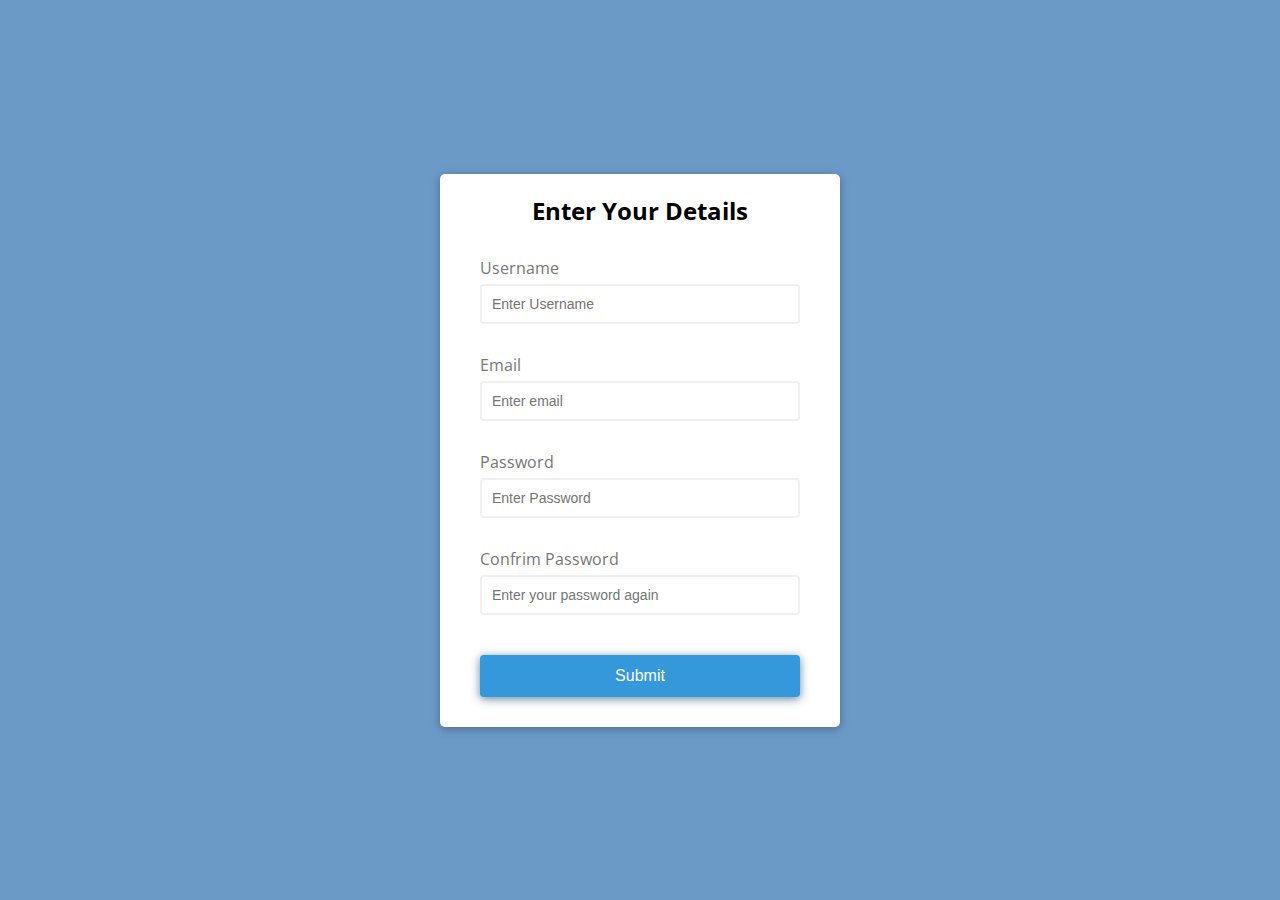
==== index.html @ 71c62692 "Changed name to index" ====
<!DOCTYPE html>
<html lang="en">

<head>
    <meta charset="UTF-8">
    <meta name="viewport" content="width=device-width, initial-scale=1.0">
    <title>Document</title>
    <link rel="stylesheet" href="styles.css">
</head>

<body>
    <div class="container">
        <h2>Enter Your Details</h2>
        <form id="form" class="form">
            <div class="form-control">
                <label for="username">Username</label>
                <input type="text" id='username' placeholder="Enter Username" />
                <small>Error message</small>
            </div>
            <div class="form-control">
                <label for="email">Email</label>
                <input type="text" id='email' placeholder="Enter email" />
                <small>Error message</small>
            </div>
            <div class="form-control">
                <label for="password">Password</label>
                <input type="password" id='password' placeholder="Enter Password" />
                <small>Error message</small>
            </div>
            <div class="form-control">
                <label for="password2">Confrim Password</label>
                <input type="password" id='password2' placeholder="Enter your password again" />
                <small>Error message</small>
            </div>
            <button type="submit">Submit</button>
        </form>
    </div>



    <script src="script.js">
    </script>
</body>

</html>
---- styles.css ----
@import url('https://fonts.googleapis.com/css?family=Open+Sans&display=swap');
:root {
    --success-color: #2ecc71;
    --error-color: #e74c3c;
}

* {
    box-sizing: border-box;
}

body {
    background-color: rgb(108, 154, 199);
    font-family: 'Open Sans', sans-serif;
    display: flex;
    align-items: center;
    justify-content: center;
    min-height: 100vh;
    margin: 0;
}

.container {
    background-color: #fff;
    border-radius: 5px;
    box-shadow: 0 2px 10px rgba(0, 0, 0, .3);
    width: 400px;
}

.form {
    padding: 30px 40px;
}

h2 {
    text-align: center;
    margin: 20px 0 0 0;
}

.form-control {
    margin-bottom: 10px;
    padding-bottom: 20px;
    position: relative;
}

.form-control label {
    color: #777;
    display: block;
    margin-bottom: 5px;
}

.form-control input {
    border: 2px solid #f0f0f0;
    border-radius: 4px;
    display: block;
    width: 100%;
    padding: 10px;
    font-size: 14px;
}

.form-control input:focus {
    outline: 0;
    border-color: #777;
}

.form-control.success input {
    border-color: var(--success-color);
}

.form-control.error input {
    border-color: var(--error-color);
}

.form-control small {
    color: var(--error-color);
    position: absolute;
    bottom: 0;
    left: 0;
    visibility: hidden;
}

.form-control.error small {
    visibility: visible;
}

.form button {
    cursor: pointer;
    background-color: #3498db;
    border-radius: 4px;
    border: 2px solid #3498db;
    color: #fff;
    display: block;
    font-size: 16px;
    margin-top: 20px;
    width: 100%;
    padding: 10px;
    box-shadow: 0 2px 10px rgba(4, 53, 85, 0.6);
}
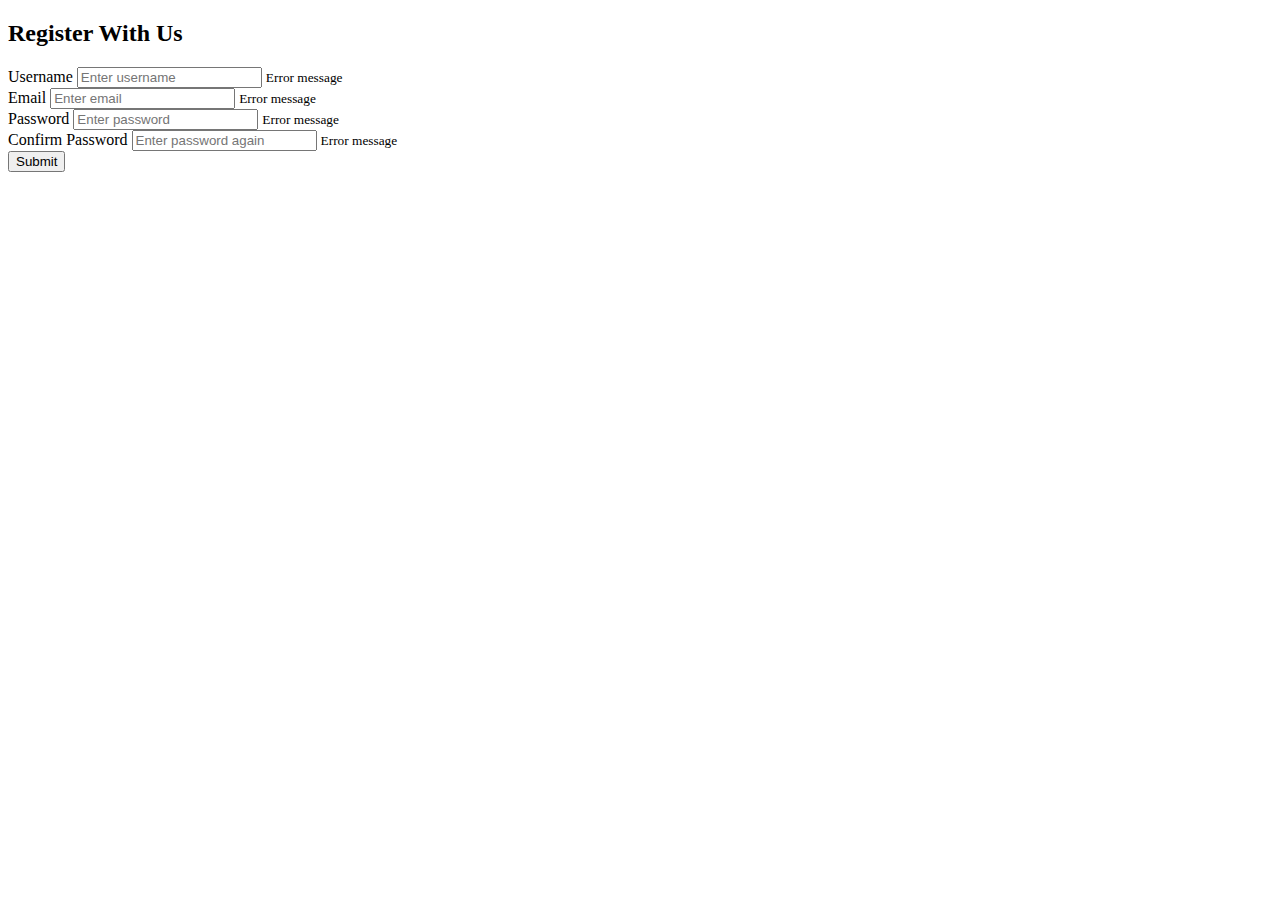
==== commit 7b878722: "Update index.html" ====
--- a/index.html
+++ b/index.html
@@ -1,45 +1,44 @@
 <!DOCTYPE html>
 <html lang="en">
-
-<head>
-    <meta charset="UTF-8">
-    <meta name="viewport" content="width=device-width, initial-scale=1.0">
-    <title>Document</title>
-    <link rel="stylesheet" href="styles.css">
-</head>
-
-<body>
+  <head>
+    <meta charset="UTF-8" />
+    <meta name="viewport" content="width=device-width, initial-scale=1.0" />
+    <meta http-equiv="X-UA-Compatible" content="ie=edge" />
+    <link rel="stylesheet" href="style.css" />
+    <title>Form Validator</title>
+  </head>
+  <body>
     <div class="container">
-        <h2>Enter Your Details</h2>
-        <form id="form" class="form">
-            <div class="form-control">
-                <label for="username">Username</label>
-                <input type="text" id='username' placeholder="Enter Username" />
-                <small>Error message</small>
-            </div>
-            <div class="form-control">
-                <label for="email">Email</label>
-                <input type="text" id='email' placeholder="Enter email" />
-                <small>Error message</small>
-            </div>
-            <div class="form-control">
-                <label for="password">Password</label>
-                <input type="password" id='password' placeholder="Enter Password" />
-                <small>Error message</small>
-            </div>
-            <div class="form-control">
-                <label for="password2">Confrim Password</label>
-                <input type="password" id='password2' placeholder="Enter your password again" />
-                <small>Error message</small>
-            </div>
-            <button type="submit">Submit</button>
-        </form>
+      <form id="form" class="form">
+        <h2>Register With Us</h2>
+        <div class="form-control">
+          <label for="username">Username</label>
+          <input type="text" id="username" placeholder="Enter username" />
+          <small>Error message</small>
+        </div>
+        <div class="form-control">
+          <label for="email">Email</label>
+          <input type="text" id="email" placeholder="Enter email" />
+          <small>Error message</small>
+        </div>
+        <div class="form-control">
+          <label for="password">Password</label>
+          <input type="password" id="password" placeholder="Enter password" />
+          <small>Error message</small>
+        </div>
+        <div class="form-control">
+          <label for="password2">Confirm Password</label>
+          <input
+            type="password"
+            id="password2"
+            placeholder="Enter password again"
+          />
+          <small>Error message</small>
+        </div>
+        <button type="submit">Submit</button>
+      </form>
     </div>
 
-
-
-    <script src="script.js">
-    </script>
-</body>
-
+    <script src="app.js"></script>
+  </body>
 </html>
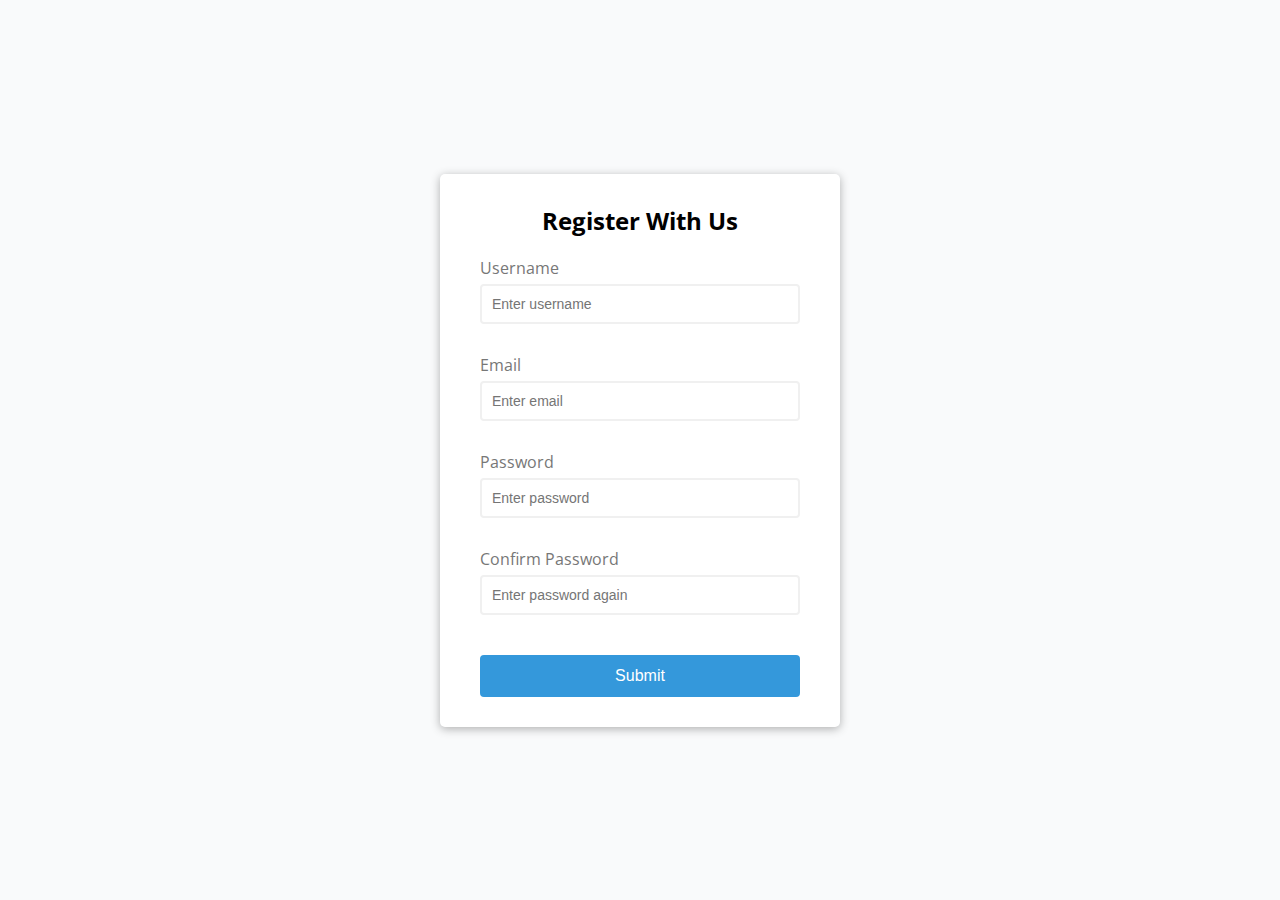
==== commit a04d08d4: "Update index.html" ====
--- a/index.html
+++ b/index.html
@@ -4,7 +4,7 @@
     <meta charset="UTF-8" />
     <meta name="viewport" content="width=device-width, initial-scale=1.0" />
     <meta http-equiv="X-UA-Compatible" content="ie=edge" />
-    <link rel="stylesheet" href="style.css" />
+    <link rel="stylesheet" href="styles.css" />
     <title>Form Validator</title>
   </head>
   <body>
--- a/styles.css
+++ b/styles.css
@@ -0,0 +1,95 @@
+@import url('https://fonts.googleapis.com/css?family=Open+Sans&display=swap');
+
+:root {
+  --success-color: #2ecc71;
+  --error-color: #e74c3c;
+}
+
+* {
+  box-sizing: border-box;
+}
+
+body {
+  background-color: #f9fafb;
+  font-family: 'Open Sans', sans-serif;
+  display: flex;
+  align-items: center;
+  justify-content: center;
+  min-height: 100vh;
+  margin: 0;
+}
+
+.container {
+  background-color: #fff;
+  border-radius: 5px;
+  box-shadow: 0 2px 10px rgba(0, 0, 0, 0.3);
+  width: 400px;
+}
+
+h2 {
+  text-align: center;
+  margin: 0 0 20px;
+}
+
+.form {
+  padding: 30px 40px;
+}
+
+.form-control {
+  margin-bottom: 10px;
+  padding-bottom: 20px;
+  position: relative;
+}
+
+.form-control label {
+  color: #777;
+  display: block;
+  margin-bottom: 5px;
+}
+
+.form-control input {
+  border: 2px solid #f0f0f0;
+  border-radius: 4px;
+  display: block;
+  width: 100%;
+  padding: 10px;
+  font-size: 14px;
+}
+
+.form-control input:focus {
+  outline: 0;
+  border-color: #777;
+}
+
+.form-control.success input {
+  border-color: var(--success-color);
+}
+
+.form-control.error input {
+  border-color: var(--error-color);
+}
+
+.form-control small {
+  color: var(--error-color);
+  position: absolute;
+  bottom: 0;
+  left: 0;
+  visibility: hidden;
+}
+
+.form-control.error small {
+  visibility: visible;
+}
+
+.form button {
+  cursor: pointer;
+  background-color: #3498db;
+  border: 2px solid #3498db;
+  border-radius: 4px;
+  color: #fff;
+  display: block;
+  font-size: 16px;
+  padding: 10px;
+  margin-top: 20px;
+  width: 100%;
+}
